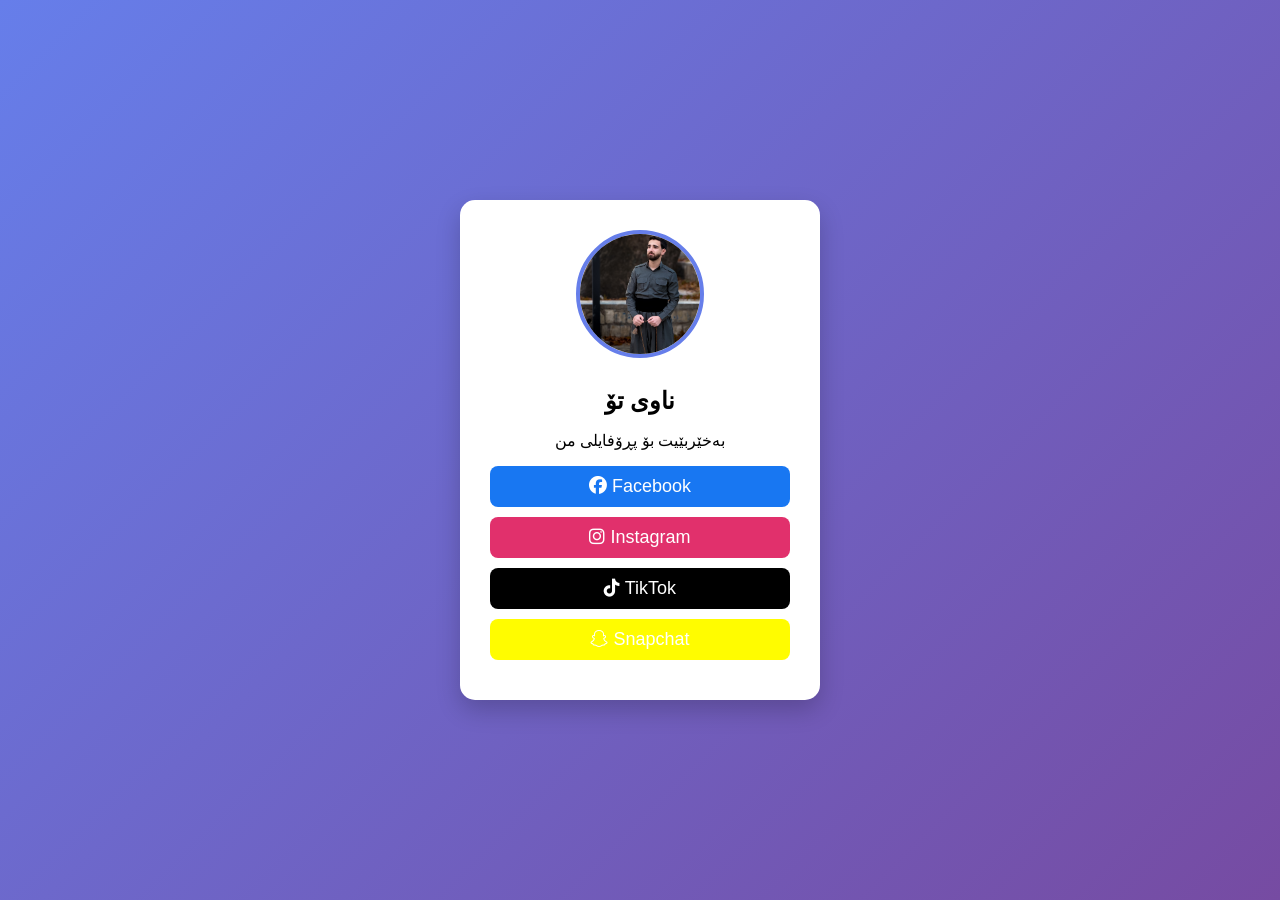
==== mhamad.html @ 6ffec09a "Add files via upload" ====
<!DOCTYPE html>
<html lang="ku">

<head>
    <meta charset="UTF-8">
    <meta name="viewport" content="width=device-width, initial-scale=1.0">
    <title>پڕۆفایلی من</title>

    <!-- CSS -->
    <link rel="stylesheet" href="mhamad.css">

    <!-- Font Awesome -->
    <link rel="stylesheet" href="https://cdnjs.cloudflare.com/ajax/libs/font-awesome/6.5.0/css/all.min.css">
</head>

<body>

    <div class="profile">
        <img src="IMG_4240.jpg" alt="وێنەی من">
        <h2>ناوی تۆ</h2>
        <p>بەخێربێیت بۆ پڕۆفایلی من</p>

        <div class="social-links">
            <a href="#" class="facebook">
                <i class="fab fa-facebook"></i> Facebook
            </a>
            <a href="#" class="instagram">
                <i class="fab fa-instagram"></i> Instagram
            </a>
            <a href="#" class="tiktok">
                <i class="fab fa-tiktok"></i> TikTok
            </a>
            <a href="https://snapchat.com/t/TNyTIXZu" class="snapchat">
                <i class="fab fa-snapchat"></i> Snapchat
            </a>
        </div>
    </div>

    <script>
        document.querySelector('.profile img').addEventListener('click', function () {
            alert('بەخێربێیت بۆ پڕۆفایلی من 😊');
        });
        const profileImg = document.querySelector('.profile img');

        profileImg.addEventListener('click', function () {
            profileImg.classList.toggle('active');
        });
    </script>

</body>

</html>
---- mhamad.css ----
@font-face {
     font-family: 'Rudaw';
     src: url('RUDAWREGULAR2.TTF') format('truetype');
     font-weight: normal;
     font-style: normal;
 }

 body {
     font-family: 'Rudaw', sans-serif;
     background: linear-gradient(135deg, #667eea, #764ba2);
     display: flex;
     justify-content: center;
     align-items: center;
     height: 100vh;
     margin: 0;
 }

 .profile {
     background: white;
     padding: 30px;
     border-radius: 15px;
     text-align: center;
     width: 300px;
     box-shadow: 0 10px 25px rgba(0, 0, 0, 0.2);
 }

 .profile img {
     width: 120px;
     height: 120px;
     border-radius: 50%;
     margin-bottom: 15px;
 }

 .profile h2 {
     margin: 10px 0;
     font-family: 'Rudaw', sans-serif;
 }

 .social-links a {
     display: block;
     margin: 10px 0;
     padding: 10px;
     text-decoration: none;
     color: white;
     border-radius: 8px;
     font-size: 18px;
 }

 .facebook {
     background: #1877f2;
 }

 .instagram {
     background: #e1306c;
 }

 .tiktok {
     background: #000000;
 }

 .snapchat {
     background: #fffc00;
     color: black;
 }



 p {
     font-family: 'Rudaw', sans-serif;
 }

 .profile img {
     width: 120px;
     height: 120px;
     border-radius: 50%;
     object-fit: cover;

     transform: scale(1);
     /* دۆخی ئاسایی */
     transition: transform 0.35s ease;
     /* نەرمی جوڵە */

     cursor: pointer;
     border: 4px solid #667eea;
 }

 /* کاتێک ماوس لەسەرە */
 .profile img:hover {
     transform: scale(1.35);
     /* zoom لە سەنتەر */
 }
.social-box {
    display: block;
    margin: 10px 0;
    padding: 10px;
    border-radius: 8px;
    transition: transform 0.3s ease;
}

.social-box a,
.social-box i {
    display: inline-block;
    transition: transform 0.3s ease;
}

.social-box:hover a,
.social-box:hover i {
    transform: scale(1.3);
}
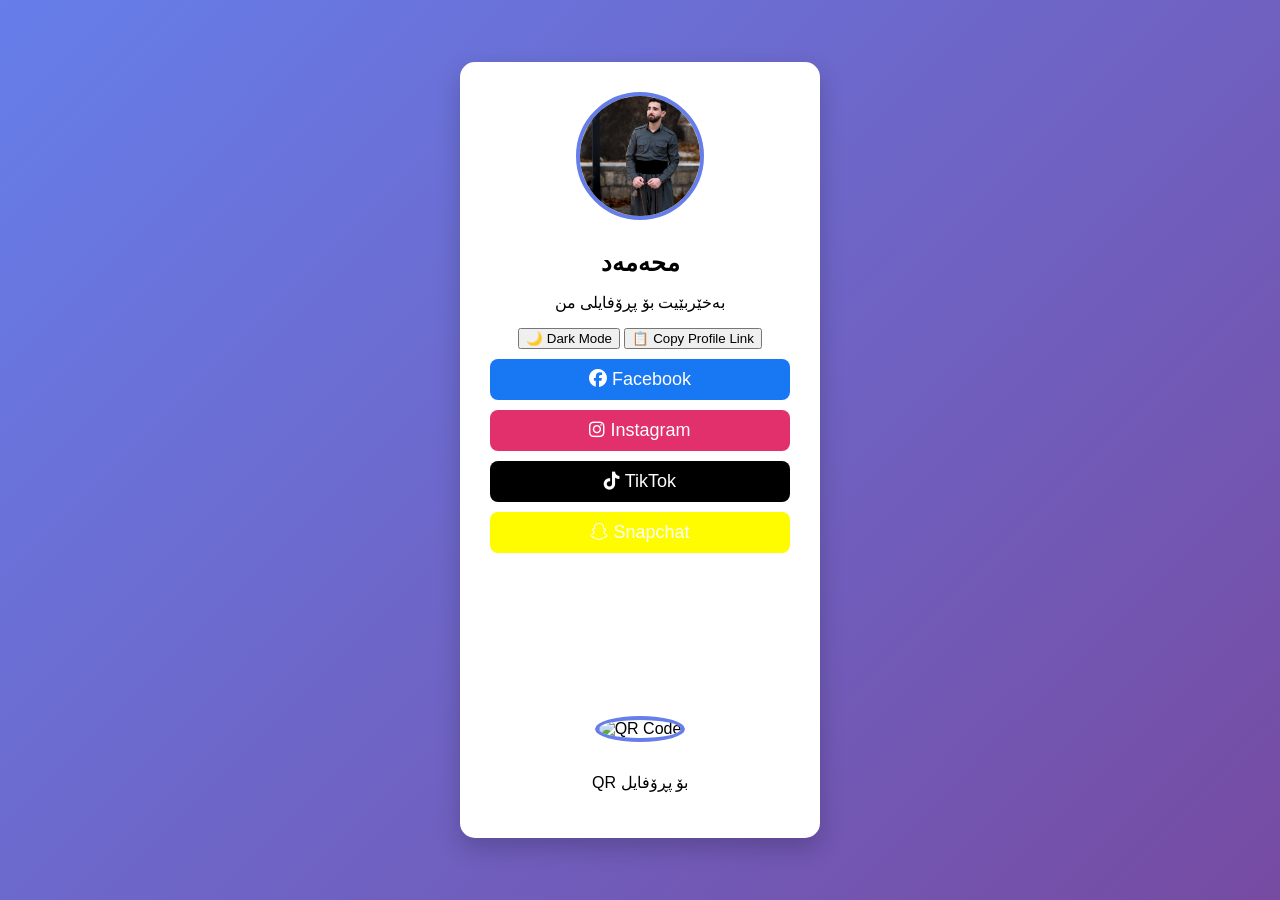
==== commit faa4a6a9: "Update mhamad.html" ====
--- a/mhamad.html
+++ b/mhamad.html
@@ -17,36 +17,79 @@
 
     <div class="profile">
         <img src="IMG_4240.jpg" alt="وێنەی من">
-        <h2>ناوی تۆ</h2>
+
+        <h2>محەمەد</h2>
+
         <p>بەخێربێیت بۆ پڕۆفایلی من</p>
 
+        <button class="dark-btn" onclick="toggleDark()">🌙 Dark Mode</button>
+
+        <button class="copy-btn" onclick="copyLink()">📋 Copy Profile Link</button>
+
+
+
         <div class="social-links">
-            <a href="#" class="facebook">
+
+            <a href="https://www.facebook.com/share/1DGQZNHRgj/?mibextid=wwXIfr" class="facebook">
                 <i class="fab fa-facebook"></i> Facebook
             </a>
+
             <a href="#" class="instagram">
                 <i class="fab fa-instagram"></i> Instagram
             </a>
-            <a href="#" class="tiktok">
+
+            <a href="https://www.tiktok.com/@mham4d_01?_r=1&_t=ZS-92y96kkxnCX" class="tiktok">
                 <i class="fab fa-tiktok"></i> TikTok
             </a>
+
             <a href="https://snapchat.com/t/TNyTIXZu" class="snapchat">
                 <i class="fab fa-snapchat"></i> Snapchat
             </a>
+
+            <a href="https://t.me/mham4d_01" class="telegram">
+                <i class="fab fa-telegram"></i> Telegram
+            </a>
+
+            <a href="https://wa.me/9647510485057" class="whatsapp">
+                <i class="fab fa-whatsapp"></i> WhatsApp
+            </a>
+
+            <a href="tel:+9647510485057" class="phone">
+                <i class="fas fa-phone"></i> Call Me
+            </a>
+
+            <div class="qr-box">
+                <img id="qrCode" alt="QR Code">
+                <p>QR بۆ پڕۆفایل</p>
+            </div>
+            
         </div>
     </div>
 
     <script>
         document.querySelector('.profile img').addEventListener('click', function () {
-            alert('بەخێربێیت بۆ پڕۆفایلی من 😊');
+            alert('بۆ دەسەنێی بەو ڕەسمە 😊');
         });
         const profileImg = document.querySelector('.profile img');
 
         profileImg.addEventListener('click', function () {
             profileImg.classList.toggle('active');
         });
+        function toggleDark() {
+            document.body.classList.toggle('dark');
+        }
+        function copyLink() {
+            navigator.clipboard.writeText(window.location.href);
+            alert("لینک کۆپی کرا ✅");
+        }
+        const siteLink = window.location.href;
+        const qrImg = document.getElementById("qrCode");
+
+        qrImg.src = "https://api.qrserver.com/v1/create-qr-code/?size=200x200&data="
+            + encodeURIComponent(siteLink);
+
     </script>
 
 </body>
 
-</html>+</html>   
